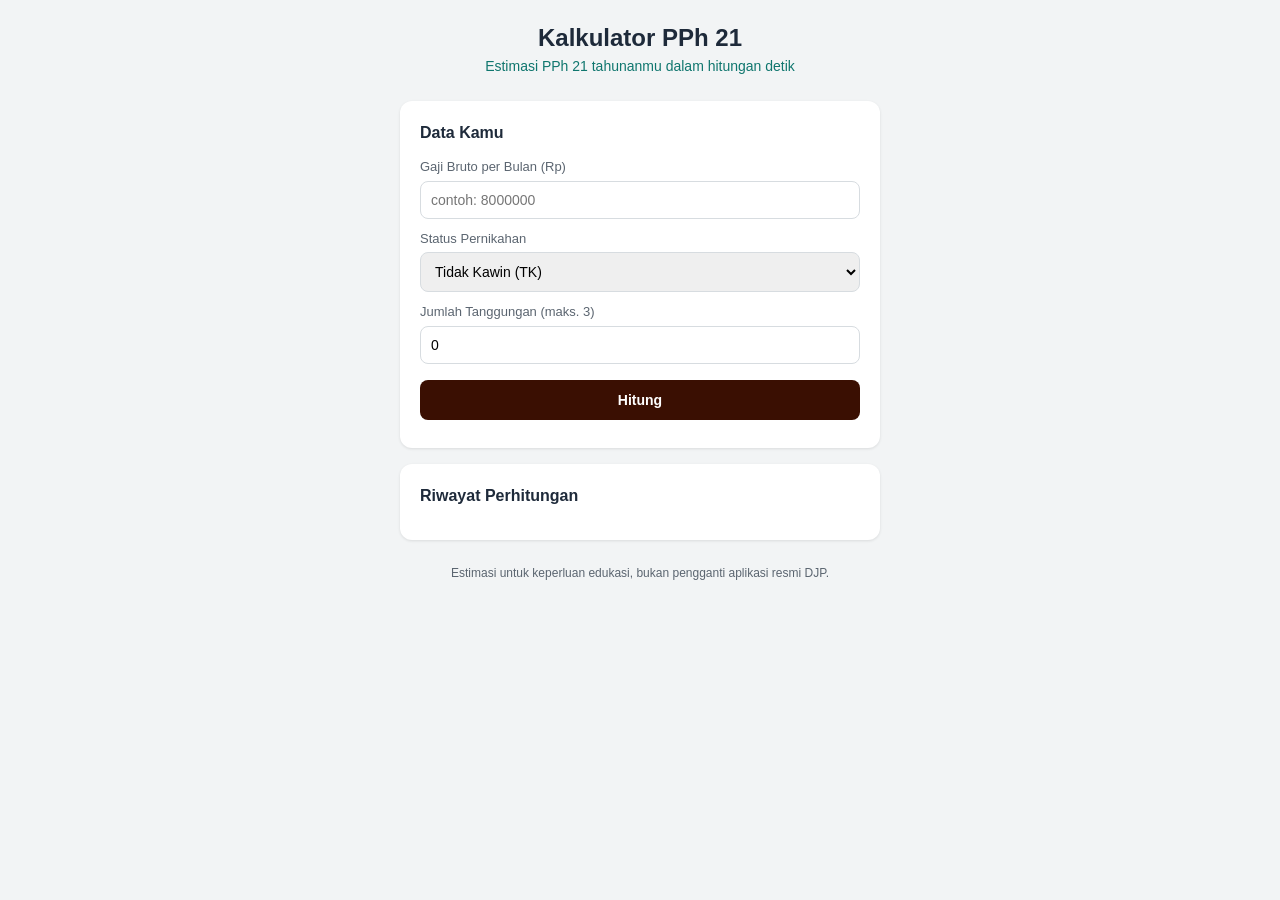
==== index.html @ 30703e30 "Pindahkan file ke root biar GitHub Pages bisa baca index.html dan menghapus folder kosong" ====
<!DOCTYPE html>
<html lang="id">
<head>
  <meta charset="UTF-8">
  <meta name="viewport" content="width=device-width, initial-scale=1.0">
  <title>Kalkulator PPh 21 Sederhana</title>
  <link rel="stylesheet" href="style.css">
</head>
<body>

  <header>
    <h1>Kalkulator PPh 21</h1>
    <p>Estimasi PPh 21 tahunanmu dalam hitungan detik</p>
  </header>

  <main>
    <!-- Kartu Form -->
    <section class="kartu-form">
      <h2>Data Kamu</h2>

      <label for="gaji">Gaji Bruto per Bulan (Rp)</label>
      <input type="number" id="gaji" placeholder="contoh: 8000000">

      <label for="status">Status Pernikahan</label>
      <select id="status">
        <option value="TK">Tidak Kawin (TK)</option>
        <option value="K">Kawin (K)</option>
      </select>

      <label for="tanggungan">Jumlah Tanggungan (maks. 3)</label>
      <input type="number" id="tanggungan" min="0" max="3" value="0">

      <button id="btnHitung">Hitung</button>
      <p id="pesanError" class="error"></p>
    </section>

    <!-- Kartu Hasil, sembunyi dulu sampai user klik Hitung -->
  <section class="kartu-hasil" id="kartuHasil" hidden>
    <h2>Hasil Perhitungan</h2>
    <p class="catatan">
      ⓘ Ini estimasi <strong>pajak tahunan</strong> pakai tarif progresif Pasal 17 UU HPP,
      bukan potongan bulanan skema TER yang biasa dipakai Januari–November. Untuk potongan
      per bulan, jumlahnya bisa sedikit berbeda dari slip gaji.
    </p>

    <div class="hasil-hero">
      <span class="hero-label">Take-home per Bulan</span>
      <span class="hero-value" id="hasilTakeHome"></span>
    </div>

    <div class="stat-list">
      <div class="stat-row">
        <span>PTKP</span>
        <span id="hasilPtkp"></span>
      </div>
      <div class="stat-row">
        <span>PKP</span>
        <span id="hasilPkp"></span>
      </div>
      <div class="stat-row">
        <span>Total Pajak Setahun</span>
        <span id="hasilTotalPajak"></span>
      </div>
    </div>

    <h3>Rincian per Lapisan Tarif</h3>
    <table id="tabelRincian"></table>
    </section>

    <!-- Riwayat -->
    <section class="riwayat">
      <h2>Riwayat Perhitungan</h2>
      <ul id="daftarRiwayat"></ul>
    </section>
  </main>

  <footer>
    <p>Estimasi untuk keperluan edukasi, bukan pengganti aplikasi resmi DJP.</p>
  </footer>

  <script src="script.js"></script>
</body>
</html>
---- style.css ----
:root {
  --space-2: 8px;
  --space-3: 12px;
  --space-4: 16px;
  --space-5: 24px;
  --space-6: 32px;
}


* {
  box-sizing: border-box;
  margin: 0;
  padding: 0;
}

body {
  padding: 32px 16px 40px;   
}

main {
  gap: var(--space-5);       
}

header {
  margin-bottom: var(--space-6);   
}

.kartu-form, .kartu-hasil, .riwayat {
  padding: var(--space-5);         
  border-radius: 18px;             
}


body {
  font-family:'Lucida Sans', 'Lucida Sans Regular', 'Lucida Grande', 'Lucida Sans Unicode', Geneva, Verdana, sans-serif;
  background: #F2F4F5;
  color: #2B333B;
  line-height: 1.5;
  padding: 20px;
}


header {
  text-align: center;
  margin-bottom: 24px;
}

header h1 {
  color: #1E2A3A;
  font-size: 24px;
}

header p {
  color: #0F766E;
  font-size: 14px;
}

main {
  max-width: 480px;
  margin: 0 auto;
  display: flex;
  flex-direction: column;
  gap: 16px;
}


.hasil-hero {
  background: #680e08;
  color: white;
  border-radius: 14px;
  padding: 18px 20px;
  margin: var(--space-4) 0 var(--space-5);
  display: flex;
  flex-direction: column;
  gap: 4px;
}

.hero-label {
  font-size: 12px;
  text-transform: uppercase;
  letter-spacing: 0.06em;
  opacity: 0.85;
}

.hero-value {
  font-size: 28px;
  font-weight: 700;
  letter-spacing: -0.01em;
}



.stat-list {
  margin-bottom: var(--space-4);
}

.stat-row {
  display: flex;
  justify-content: space-between;
  padding: 10px 0;
  border-bottom: 1px solid #D7DCE0;
  font-size: 14px;
}

.stat-row:last-child {
  border-bottom: none;
}

.stat-row span:first-child {
  color: #5B6570;
}

.stat-row span:last-child {
  font-weight: 600;
  color: #1E2A3A;
}



.kartu-form, .kartu-hasil, .riwayat {
  background: white;
  border-radius: 12px;
  padding: 20px;
  box-shadow: 0 1px 3px rgba(0,0,0,0.1);
}

.kartu-form h2, .kartu-hasil h2, .riwayat h2 {
  color: #1E2A3A;
  font-size: 16px;
  margin-bottom: 12px;
}



.kartu-hasil h3 {
  margin-top: var(--space-5);
  margin-bottom: var(--space-2);
}



@media (max-width: 400px) {
  body { padding: 24px 14px 32px; }
  .kartu-form, .kartu-hasil, .riwayat { padding: var(--space-4); }
  .hero-value { font-size: 24px; }
}



label {
  display: block;
  font-size: 13px;
  color: #5B6570;
  margin-top: 10px;
  margin-bottom: 4px;
}

input, select {
  width: 100%;
  padding: 10px;
  border: 1px solid #D7DCE0;
  border-radius: 8px;
  font-size: 14px;
}

input:focus, select:focus {
  outline: none;
  border-color: #0F766E;
}

button {
  width: 100%;
  padding: 12px;
  margin-top: 16px;
  background: #3a0f02;
  color: white;
  border: none;
  border-radius: 8px;
  font-size: 14px;
  font-weight: bold;
  cursor: pointer;
  transition: background 0.2s;
}

button:hover {
  background: #000000;
}

.error {
  color: #DC2626;
  font-size: 13px;
  margin-top: 8px;
}

table {
  width: 100%;
  border-collapse: collapse;
  margin-top: 8px;
  font-size: 13px;
}

th, td {
  text-align: left;
  padding: 8px;
  border-bottom: 1px solid #D7DCE0;
}

th {
  background: #E6F4F2;
  color: #0F766E;
}

#daftarRiwayat {
  list-style: none;
}

#daftarRiwayat li {
  display: flex;
  justify-content: space-between;
  align-items: center;
  padding: 10px 0;
  border-bottom: 1px solid #D7DCE0;
  font-size: 13px;
}

#daftarRiwayat li:last-child {
  border-bottom: none;
}

.catatan {
  background: #E6F4F2;
  color: #817905;
  border-left: 3px solid #1ccf93;
  padding: 10px 12px;
  border-radius: 6px;
  font-size: 12.5px;
  line-height: 1.5;
  margin-bottom: 14px;
}

.btnHapus {
  width: auto;
  margin-top: 0;
  padding: 6px 12px;
  background: #fd2121;
  font-size: 12px;
}

footer {
  max-width: 480px;
  margin: 24px auto 0;
  text-align: center;
  font-size: 12px;
  color: #5B6570;
}
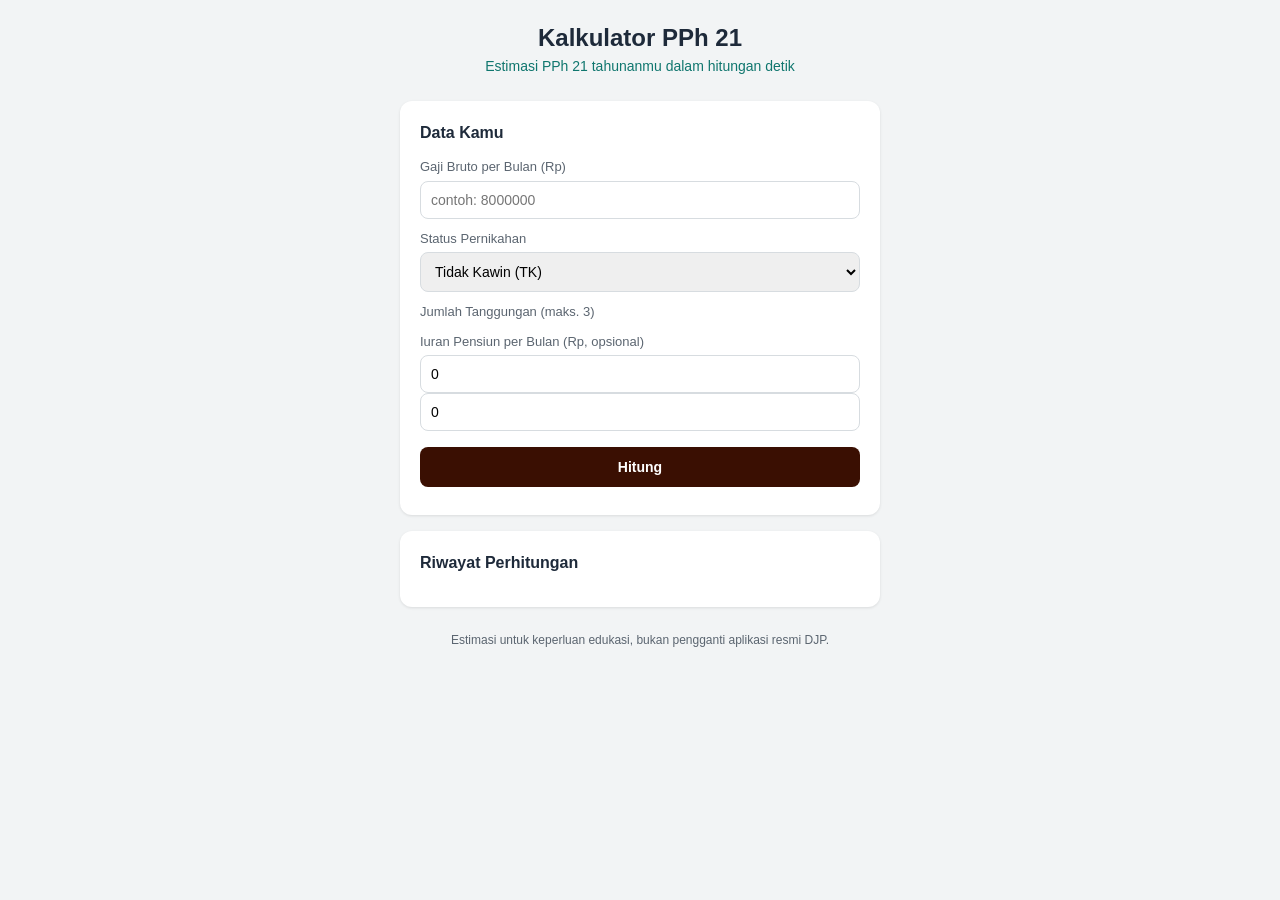
==== commit b111a2fc: "Tambah Iuran Pensiun" ====
--- a/index.html
+++ b/index.html
@@ -28,6 +28,8 @@
       </select>
 
       <label for="tanggungan">Jumlah Tanggungan (maks. 3)</label>
+      <label for="pensiun">Iuran Pensiun per Bulan (Rp, opsional)</label>
+      <input type="number" id="pensiun" placeholder="0" value="0">
       <input type="number" id="tanggungan" min="0" max="3" value="0">
 
       <button id="btnHitung">Hitung</button>
@@ -58,6 +60,14 @@
         <span id="hasilPkp"></span>
       </div>
       <div class="stat-row">
+        <span>Biaya Jabatan</span>
+        <span id="hasilBiayaJabatan"></span>
+    </div>
+    <div class="stat-row">
+      <span>Iuran Pensiun (Tahunan)</span>
+      <span id="hasilIuranPensiun"></span>
+    </div>
+      <div class="stat-row">
         <span>Total Pajak Setahun</span>
         <span id="hasilTotalPajak"></span>
       </div>
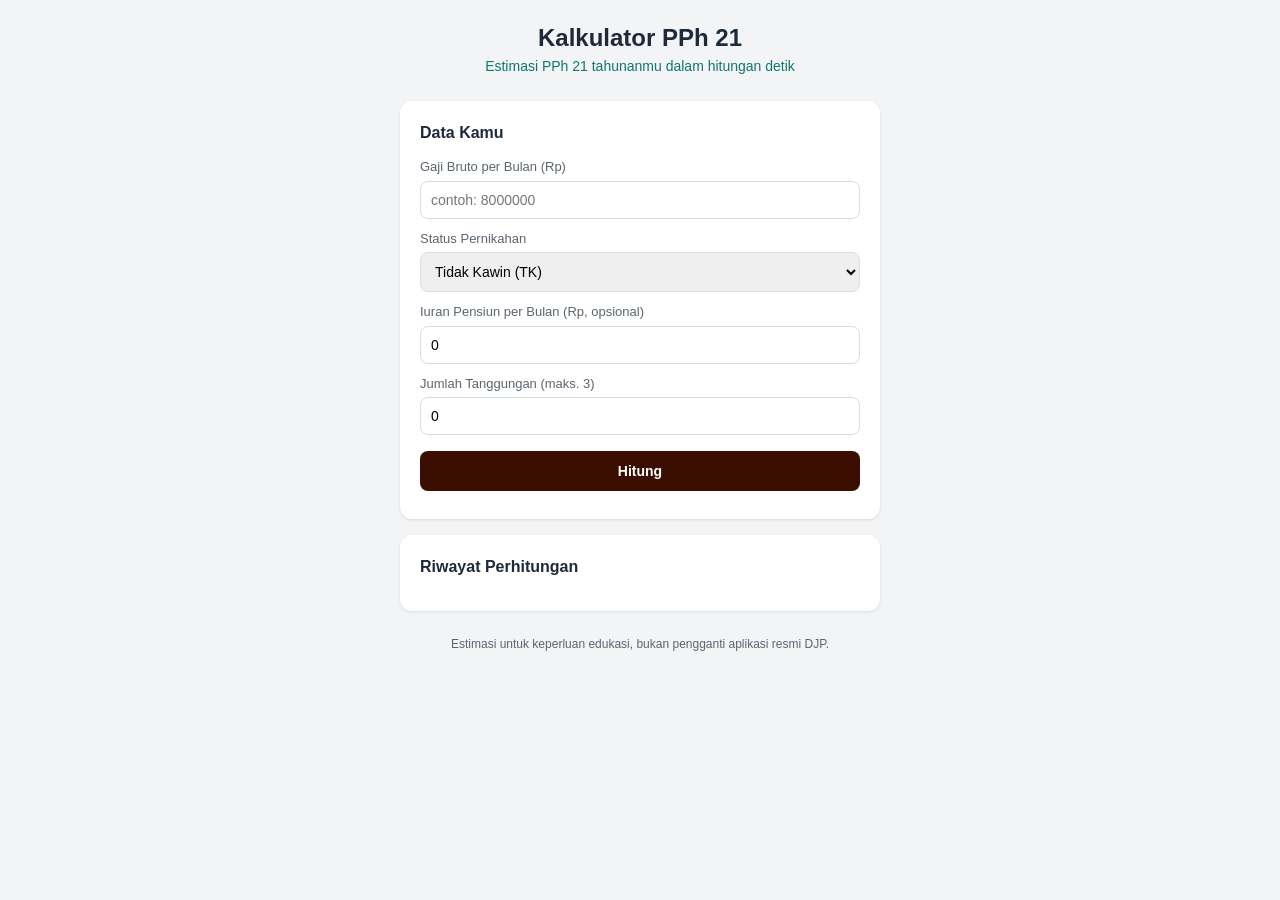
==== commit 5fef0518: "Ubah urutan label Input di file index.html" ====
--- a/index.html
+++ b/index.html
@@ -27,9 +27,9 @@
         <option value="K">Kawin (K)</option>
       </select>
 
-      <label for="tanggungan">Jumlah Tanggungan (maks. 3)</label>
       <label for="pensiun">Iuran Pensiun per Bulan (Rp, opsional)</label>
       <input type="number" id="pensiun" placeholder="0" value="0">
+      <label for="tanggungan">Jumlah Tanggungan (maks. 3)</label>
       <input type="number" id="tanggungan" min="0" max="3" value="0">
 
       <button id="btnHitung">Hitung</button>
